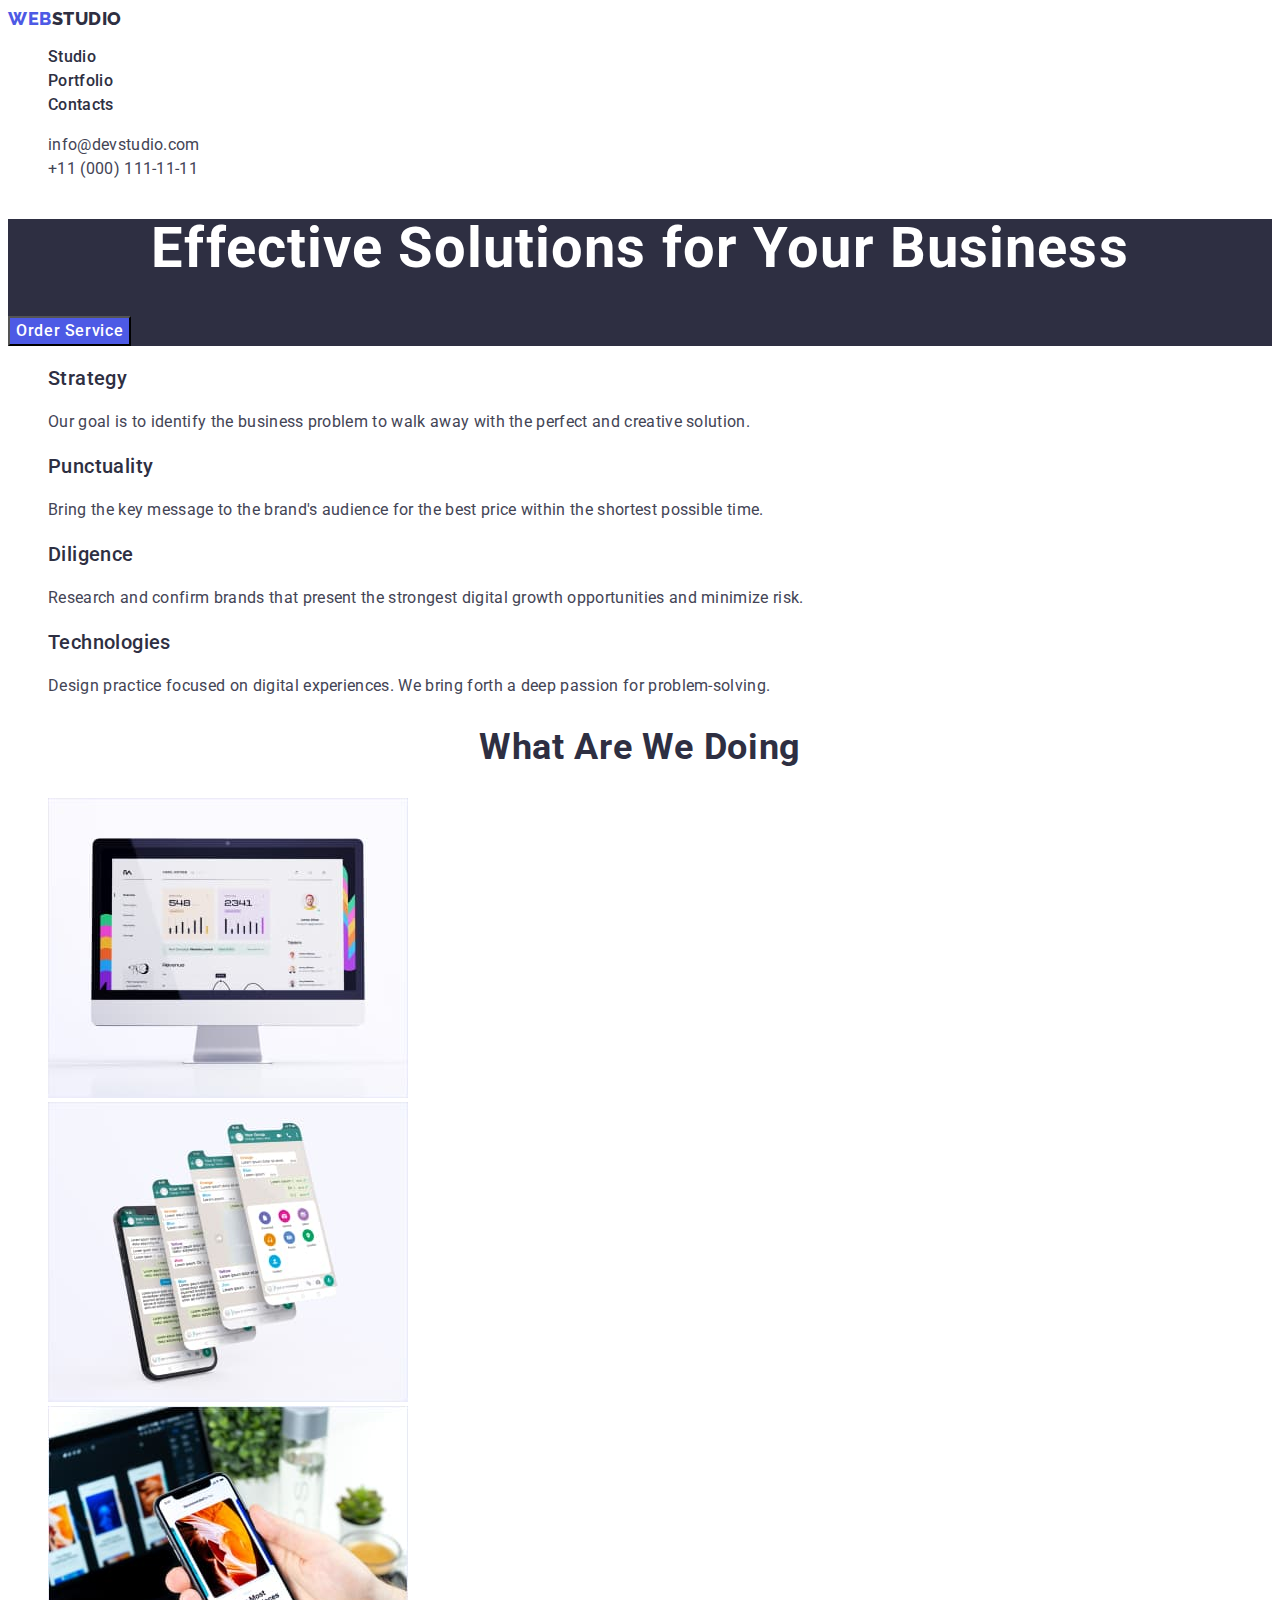
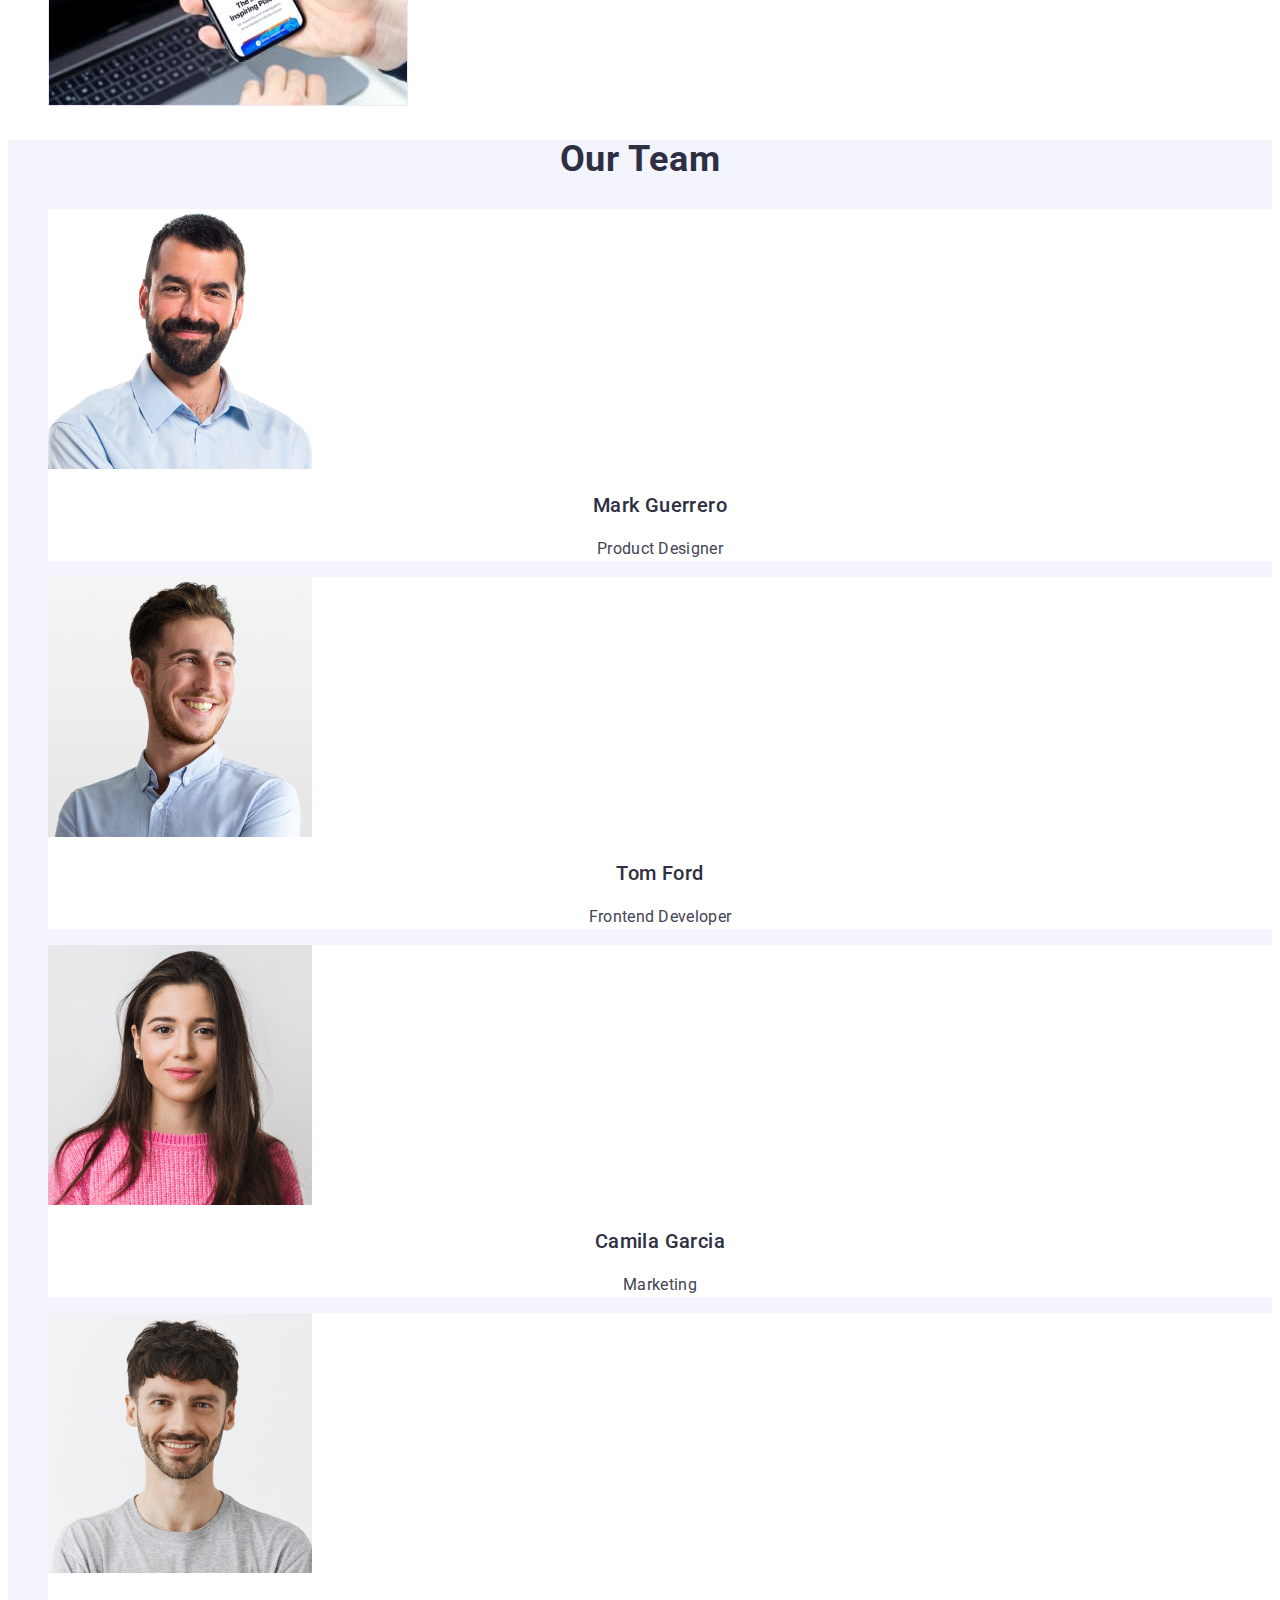
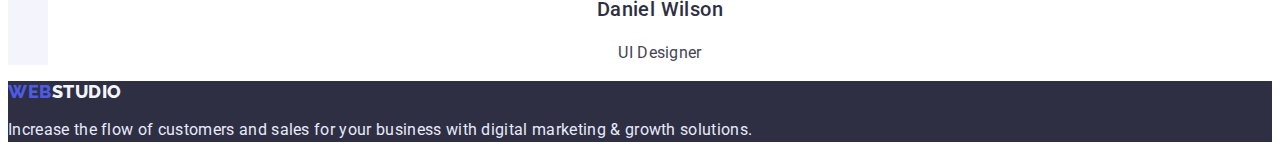
==== index.html @ 7cc0dd87 "Initial commit" ====
<!DOCTYPE html>
<html lang="en">
  <head>
    <meta charset="UTF-8" />
    <meta http-equiv="X-UA-Compatible" content="IE=edge" />
    <meta name="viewport" content="width=device-width, initial-scale=1.0" />
    <title>WebStudio</title>
    <link rel="preconnect" href="https://fonts.googleapis.com" />
    <link rel="preconnect" href="https://fonts.gstatic.com" crossorigin />
    <link
      href="https://fonts.googleapis.com/css2?family=Raleway:wght@800&family=Roboto:wght@400;500;700&display=swap"
      rel="stylesheet"
    />
    <link rel="stylesheet" href="./css/styles.css" />
  </head>
  <body>
    <!--HEADER-->
    <header class="page-header">
      <nav class="navigation">
        <a class="logo link" href="./index.html"
          >WEB<span class="header-part-word">Studio</span>
        </a>
        <ul class="menu list">
          <li class="menu-item">
            <a class="menu-link link" href="./index.html">Studio</a>
          </li>
          <li class="menu-item">
            <a class="menu-link link" href="./portfolio.html">Portfolio</a>
          </li>
          <li class="menu-item">
            <a class="menu-link link" href="">Contacts</a>
          </li>
        </ul>
        <!--Navigation-->
      </nav>
      <address class="communication-methods">
        <ul class="list">
          <li>
            <a class="link contacts" href="mailto:info@devstudio.com"
              >info@devstudio.com</a
            >
          </li>
          <li>
            <a class="link contacts" href="tel:+110001111111"
              >+11 (000) 111-11-11</a
            >
          </li>
        </ul>
      </address>
    </header>
    <main>
      <!--===========HERO============-->
      <section class="hero">
        <h1 class="section-name">Effective Solutions for Your Business</h1>
        <button class="modal-btn" type="button">Order Service</button>
      </section>
      <!--==========SECOND-SECTION======-->
      <section class="section-list">
        <h2 class="h-second-section" hidden>Strategy</h2>
        <ul class="list">
          <li>
            <h3 class="section-subtitle">Strategy</h3>
            <p class="text-section-subtitle">
              Our goal is to identify the business problem to walk away with the
              perfect and creative solution.
            </p>
          </li>
          <li>
            <h3 class="section-subtitle">Punctuality</h3>
            <p class="text-section-subtitle">
              Bring the key message to the brand's audience for the best price
              within the shortest possible time.
            </p>
          </li>
          <li>
            <h3 class="section-subtitle">Diligence</h3>
            <p class="text-section-subtitle">
              Research and confirm brands that present the strongest digital
              growth opportunities and minimize risk.
            </p>
          </li>
          <li>
            <h3 class="section-subtitle">Technologies</h3>
            <p class="text-section-subtitle">
              Design practice focused on digital experiences. We bring forth a
              deep passion for problem-solving.
            </p>
          </li>
        </ul>
      </section>
      <section class="section-list">
        <h2 class="section-title">What are we doing</h2>
        <ul class="list">
          <li>
            <img
              src="./images/sites.jpg"
              alt="website development"
              width="360"
              height="300"
            />
          </li>
          <li>
            <img
              src="./images/applications.jpg"
              alt="application creation"
              width="360"
              height="300"
            />
          </li>
          <li>
            <img
              src="./images/adaptive-layout.jpg"
              alt="adaptive layout"
              width="360"
              height="300"
            />
          </li>
        </ul>
      </section>
      <!--Fourth section-->
      <section class="section-list-team">
        <h2 class="section-title">Our Team</h2>
        <ul class="list">
          <li class="links-fourth-section">
            <img
              src="./images/Mark.jpg"
              alt="Mark Guerrero Product Designer"
              width="264"
              height="260"
            />
            <h3 class="web-studioworker">Mark Guerrero</h3>
            <p class="web-studioworker-speciality">Product Designer</p>
          </li>
          <li class="links-fourth-section">
            <img
              src="./images/Tom.jpg"
              alt="Tom Ford Frontend Developer"
              width="264"
              height="260"
            />
            <h3 class="web-studioworker">Tom Ford</h3>
            <p class="web-studioworker-speciality">Frontend Developer</p>
          </li>
          <li class="links-fourth-section">
            <img
              src="./images/Camila.jpg"
              alt="Camila Garcia Marketing"
              width="264"
              height="260"
            />
            <h3 class="web-studioworker">Camila Garcia</h3>
            <p class="web-studioworker-speciality">Marketing</p>
          </li>
          <li class="links-fourth-section">
            <img
              src="./images/Daniel.jpg"
              alt="Daniel Wilson UI Designer"
              width="264"
              height="260"
            />
            <h3 class="web-studioworker">Daniel Wilson</h3>
            <p class="web-studioworker-speciality">UI Designer</p>
          </li>
        </ul>
      </section>
    </main>
    <footer class="footer">
      <a class="logo link" href="./index.html"
        >WEB<span class="footer-part-word">Studio</span>
      </a>
      <p class="paragraph-footer">
        Increase the flow of customers and sales for your business with digital
        marketing & growth solutions.
      </p>
    </footer>
  </body>
</html>
---- css/styles.css ----
:root {
  --font-color: #4d5ae5;
  --color-menu: #2e2f42;
  --color-nav-links: #434455;
}
.list {
  list-style: none;
}
.link {
  text-decoration: none;
}
body {
  font-family: "Roboto", sans-serif;
  color: var(--color-nav-links);
  background-color: #ffffff;
}
/*=============================HEADER FIRST AND SEKOND PAGE============================*/
.logo {
  font-family: "Raleway", sans-serif;
  font-weight: 800;
  font-size: 18px;
  line-height: 1.17;
  letter-spacing: 0.03em;
  text-transform: uppercase;
  color: var(--font-color);
}
.header-part-word {
  font-family: "Raleway", sans-serif;
  font-weight: 800;
  font-size: 18px;
  line-height: 1.17;
  letter-spacing: 0.03em;
  text-transform: uppercase;

  color: var(--color-menu);
}

.menu-link {
  font-weight: 500;
  font-size: 16px;
  line-height: 1.5;
  letter-spacing: 0.02em;

  color: var(--color-menu);
}
.menu-link:hover,
.menu-link:focus {
  color: #404bbf;
}
.communication-methods {
  font-style: normal;
}
.contacts {
  font-weight: 400;
  font-size: 16px;
  line-height: 1.5;
  letter-spacing: 0.02em;
  color: var(--color-nav-links);
}
.contacts:hover,
.contacts:focus {
  color: #404bbf;
}
.contacts {
  font-weight: 400;
  font-size: 16px;
  line-height: 1.5;
  letter-spacing: 0.02em;
  color: var(--color-nav-links);
}
.contacts:hover,
.contacts:focus {
  color: #404bbf;
}
/*=========================SECTION HERO FIRST PAGE====================== */
.hero {
  background: var(--color-menu);
}
.section-name {
  font-weight: 700;
  font-size: 56px;
  line-height: 1.07;
  text-align: center;
  letter-spacing: 0.02em;

  color: #ffffff;
}
.modal-btn {
  font-family: "Roboto", sans-serif;
  font-weight: 500;
  font-size: 16px;
  line-height: 1.5;
  letter-spacing: 0.04em;
  cursor: pointer;

  color: #ffffff;
  background: var(--font-color);
}
.modal-btn:hover,
.modal-btn:focus {
  background: #404bbf;
}
.section-subtitle {
  font-weight: 500;
  font-size: 20px;
  line-height: 1.2;
  letter-spacing: 0.02em;

  color: var(--color-menu);
}
.text-section-subtitle {
  font-size: 16px;
  line-height: 1.5;
  letter-spacing: 0.02em;
}
/*COMPONENS FOR TWO SECTOIN TITLE: What are we doing and Our team*/
.section-title {
  font-weight: 700;
  font-size: 36px;
  line-height: 1.11;
  text-align: center;
  letter-spacing: 0.02em;
  text-transform: capitalize;

  color: var(--color-menu);
}
/*COMPONENS FIRST SECTION for h for section Our team*/
.web-studioworker {
  font-weight: 500;
  font-size: 20px;
  line-height: 1.2;
  text-align: center;
  letter-spacing: 0.02em;

  color: var(--color-menu);
}
/*COMPONENS FIRST SECTION for p heading */
.web-studioworker-speciality {
  font-weight: 400;
  font-size: 16px;
  line-height: 1.5;
  text-align: center;
  letter-spacing: 0.02em;
}
/*==========================FOURTH SECTION====================== */
.section-list-team {
  background-color: #f4f4fd;
}
.links-fourth-section {
  background-color: #ffffff;
}
/*=====================SECTION HERO SECOND PAGE=========================*/
/*BUTTONS All-WebSite-App-Design-Marketing*/
.filter-btn {
  font-family: Roboto, sans-serif;
  font-weight: 500;
  font-size: 16px;
  line-height: 1.5;
  letter-spacing: 0.04em;

  color: var(--font-color);
  background: #f4f4fd;
  border: 1px solid #e7e9fc;
  border-radius: 4px;
  cursor: pointer;
}
.filter-btn:hover,
.filter-btn:focus {
  color: #ffffff;
  background: #404bbf;
}
/*================Subheadings of the second section====================*/
.nav-types-work {
  font-weight: 500;
  font-size: 20px;
  line-height: 1.2;
  letter-spacing: 0.02em;

  color: var(--color-menu);
}
/*PARAGRAPHS SUPHEADINGS*/
.text-supnav {
  font-size: 16px;
  line-height: 1.5;
  letter-spacing: 0.02em;
  color: var(--color-nav-links);
}
/*FOOTER*/
.footer {
  background-color: var(--color-menu);
}
.footer-part-word {
  font-family: "Raleway", sans-serif;
  font-weight: 800;
  font-size: 18px;
  line-height: 1.17;
  letter-spacing: 0.03em;
  color: #f4f4fd;
}
.paragraph-footer {
  font-weight: 400;
  font-size: 16px;
  line-height: 1.5;
  letter-spacing: 0.02em;
  color: #e7e9fc;
}
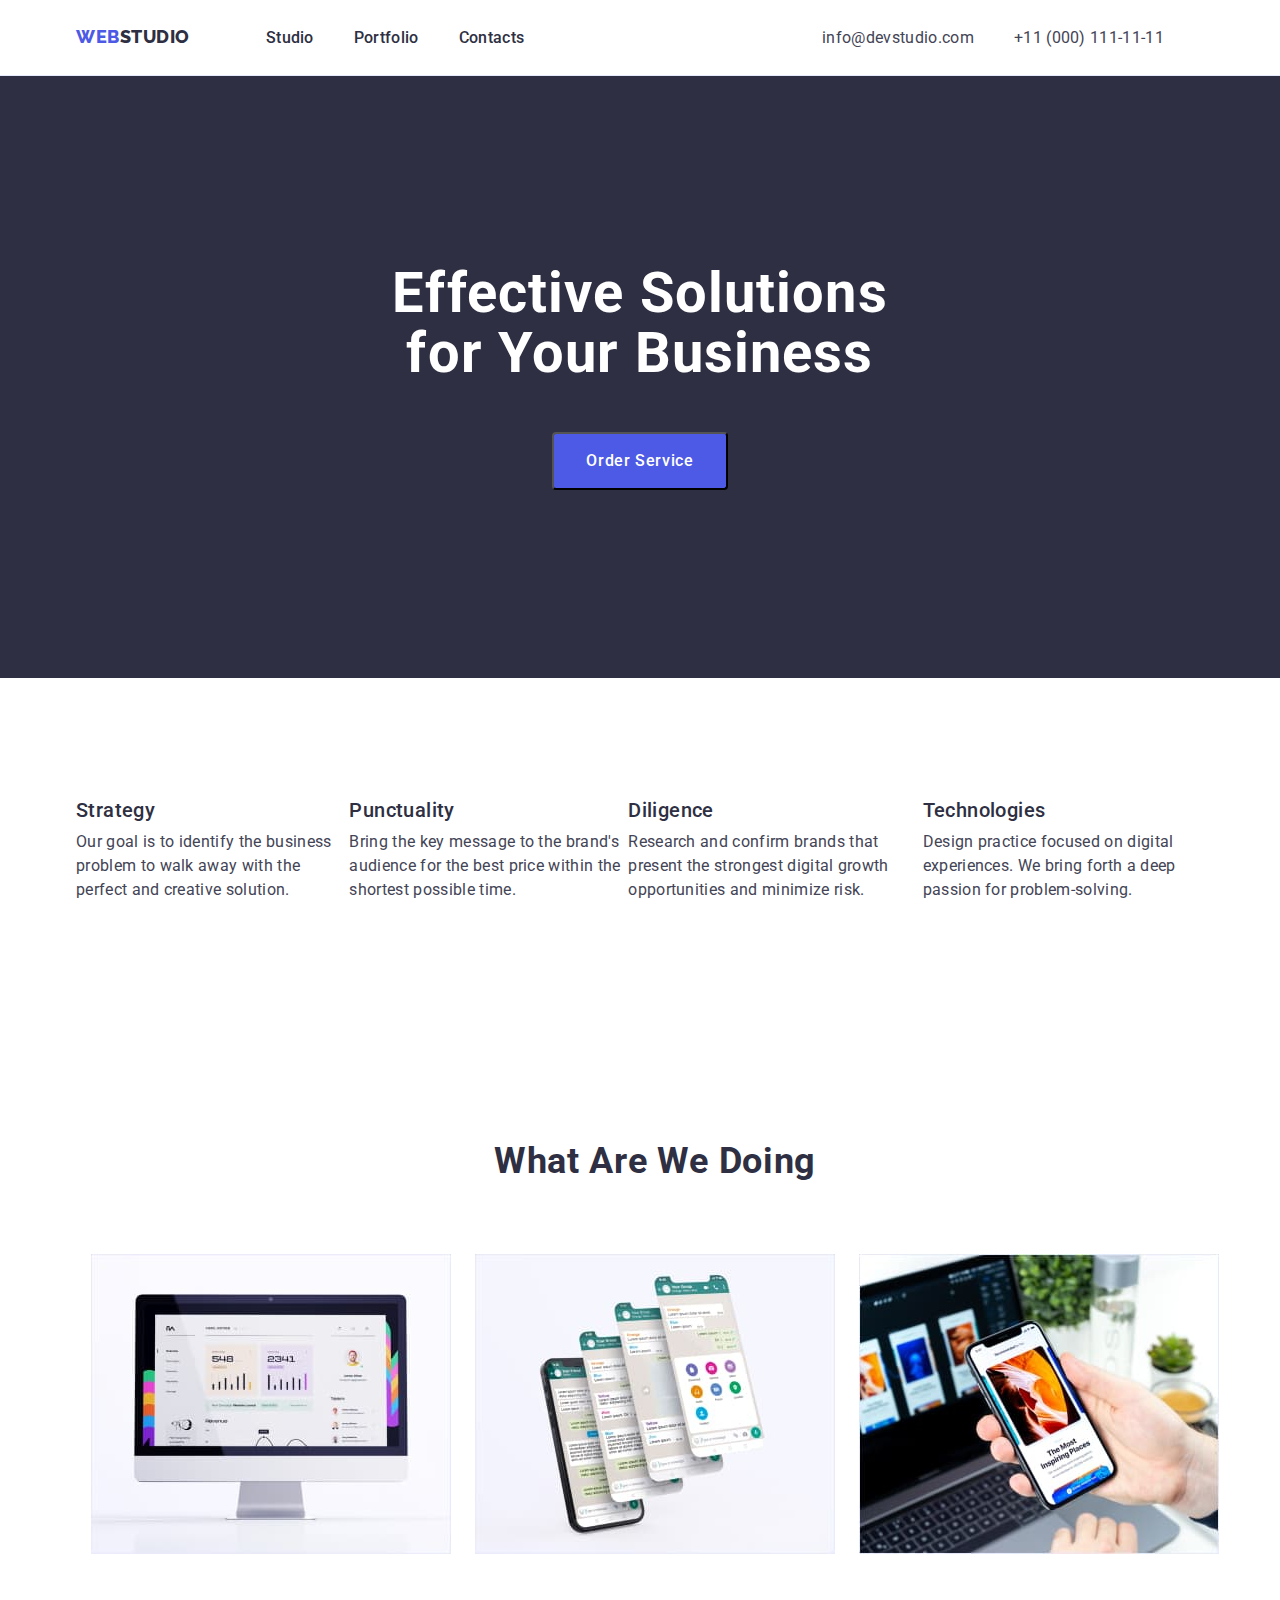
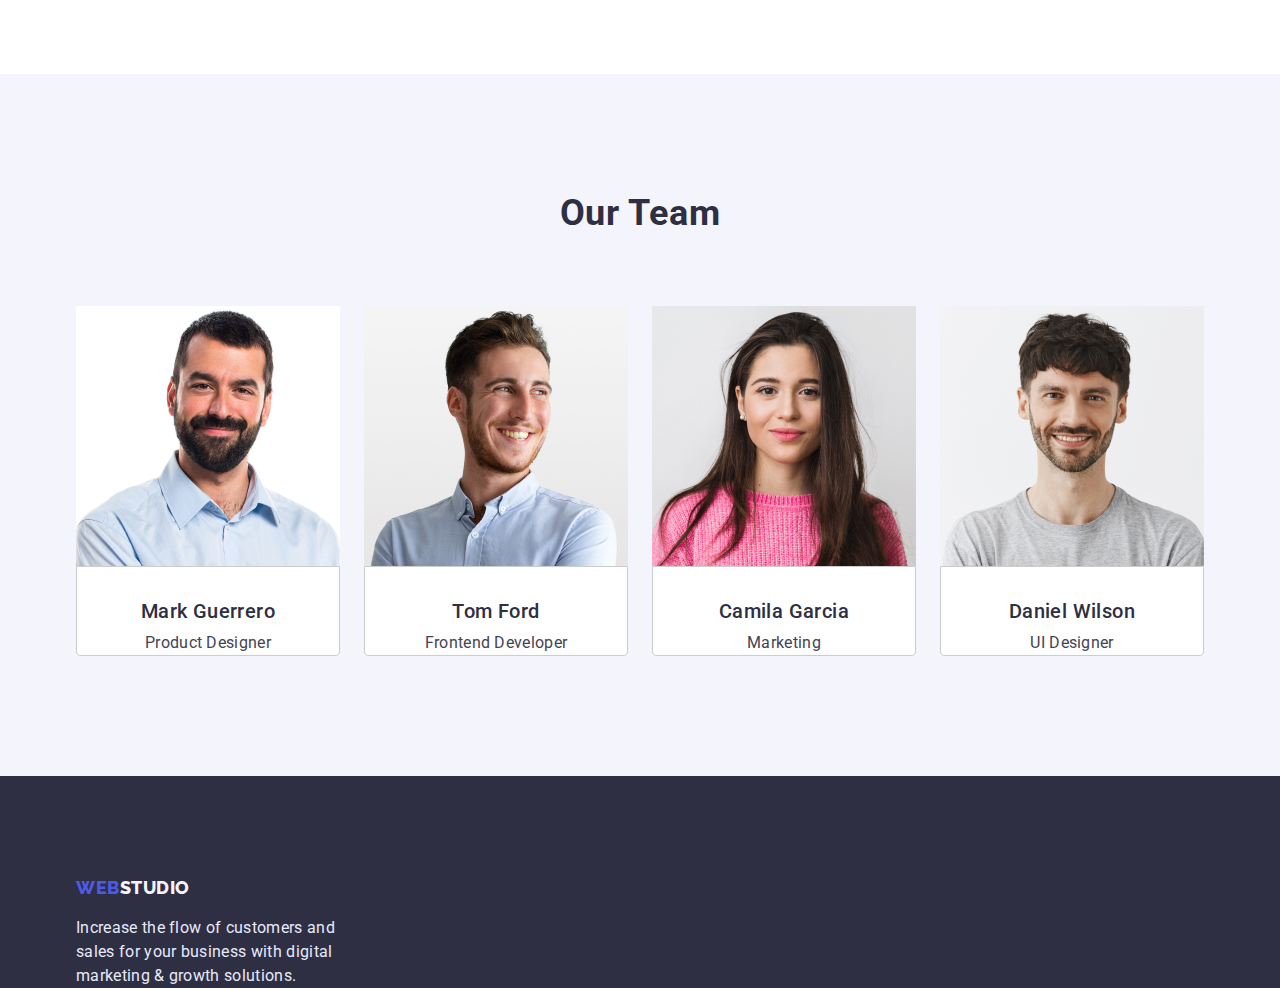
==== commit a490178a: "version-1" ====
--- a/index.html
+++ b/index.html
@@ -11,167 +11,200 @@
       href="https://fonts.googleapis.com/css2?family=Raleway:wght@800&family=Roboto:wght@400;500;700&display=swap"
       rel="stylesheet"
     />
+    <link
+      rel="stylesheet"
+      href="https://cdn.jsdelivr.net/npm/modern-normalize@1.1.0/modern-normalize.css"
+    />
     <link rel="stylesheet" href="./css/styles.css" />
   </head>
   <body>
     <!--HEADER-->
+
     <header class="page-header">
-      <nav class="navigation">
-        <a class="logo link" href="./index.html"
-          >WEB<span class="header-part-word">Studio</span>
-        </a>
-        <ul class="menu list">
-          <li class="menu-item">
-            <a class="menu-link link" href="./index.html">Studio</a>
-          </li>
-          <li class="menu-item">
-            <a class="menu-link link" href="./portfolio.html">Portfolio</a>
-          </li>
-          <li class="menu-item">
-            <a class="menu-link link" href="">Contacts</a>
-          </li>
-        </ul>
-        <!--Navigation-->
-      </nav>
-      <address class="communication-methods">
-        <ul class="list">
-          <li>
-            <a class="link contacts" href="mailto:info@devstudio.com"
-              >info@devstudio.com</a
-            >
-          </li>
-          <li>
-            <a class="link contacts" href="tel:+110001111111"
-              >+11 (000) 111-11-11</a
-            >
-          </li>
-        </ul>
-      </address>
+      <div class="container page-header-container">
+        <nav class="navigation">
+          <a class="logo link" href="./index.html"
+            >WEB<span class="header-part-word">Studio</span>
+          </a>
+          <ul class="menu list">
+            <li class="menu-item">
+              <a class="menu-link link" href="./index.html">Studio</a>
+            </li>
+            <li class="menu-item">
+              <a class="menu-link link" href="./portfolio.html">Portfolio</a>
+            </li>
+            <li class="menu-item">
+              <a class="menu-link link" href="">Contacts</a>
+            </li>
+          </ul>
+          <!--Navigation-->
+        </nav>
+        <address class="communication-methods">
+          <ul class="menu list">
+            <li>
+              <a class="link contacts" href="mailto:info@devstudio.com"
+                >info@devstudio.com</a
+              >
+            </li>
+            <li>
+              <a class="link contacts" href="tel:+110001111111"
+                >+11 (000) 111-11-11</a
+              >
+            </li>
+          </ul>
+        </address>
+      </div>
     </header>
+
     <main>
       <!--===========HERO============-->
       <section class="hero">
-        <h1 class="section-name">Effective Solutions for Your Business</h1>
-        <button class="modal-btn" type="button">Order Service</button>
+        <div class="container">
+          <h1 class="section-name">
+            Effective Solutions <br />
+            for Your Business
+          </h1>
+          <div class="btn-hero">
+            <button class="modal-btn" type="button">Order Service</button>
+          </div>
+        </div>
       </section>
       <!--==========SECOND-SECTION======-->
-      <section class="section-list">
-        <h2 class="h-second-section" hidden>Strategy</h2>
-        <ul class="list">
-          <li>
-            <h3 class="section-subtitle">Strategy</h3>
-            <p class="text-section-subtitle">
-              Our goal is to identify the business problem to walk away with the
-              perfect and creative solution.
-            </p>
-          </li>
-          <li>
-            <h3 class="section-subtitle">Punctuality</h3>
-            <p class="text-section-subtitle">
-              Bring the key message to the brand's audience for the best price
-              within the shortest possible time.
-            </p>
-          </li>
-          <li>
-            <h3 class="section-subtitle">Diligence</h3>
-            <p class="text-section-subtitle">
-              Research and confirm brands that present the strongest digital
-              growth opportunities and minimize risk.
-            </p>
-          </li>
-          <li>
-            <h3 class="section-subtitle">Technologies</h3>
-            <p class="text-section-subtitle">
-              Design practice focused on digital experiences. We bring forth a
-              deep passion for problem-solving.
-            </p>
-          </li>
-        </ul>
-      </section>
-      <section class="section-list">
-        <h2 class="section-title">What are we doing</h2>
-        <ul class="list">
-          <li>
-            <img
-              src="./images/sites.jpg"
-              alt="website development"
-              width="360"
-              height="300"
-            />
-          </li>
-          <li>
-            <img
-              src="./images/applications.jpg"
-              alt="application creation"
-              width="360"
-              height="300"
-            />
-          </li>
-          <li>
-            <img
-              src="./images/adaptive-layout.jpg"
-              alt="adaptive layout"
-              width="360"
-              height="300"
-            />
-          </li>
-        </ul>
+      <section class="section-list-best container section">
+        <div class="section-the-best">
+          <h2 class="h-second-section" hidden>Strategy</h2>
+          <ul class="list list-of-benefits">
+            <li сlass="text-benefit">
+              <h3 class="section-subtitle">Strategy</h3>
+              <p class="text-section-subtitle">
+                Our goal is to identify the business problem to walk away with
+                the perfect and creative solution.
+              </p>
+            </li>
+            <li сlass="text-benefit">
+              <h3 class="section-subtitle">Punctuality</h3>
+              <p class="text-section-subtitle">
+                Bring the key message to the brand's audience for the best price
+                within the shortest possible time.
+              </p>
+            </li>
+            <li сlass="text-benefit">
+              <h3 class="section-subtitle">Diligence</h3>
+              <p class="text-section-subtitle">
+                Research and confirm brands that present the strongest digital
+                growth opportunities and minimize risk.
+              </p>
+            </li>
+            <li сlass="text-benefit">
+              <h3 class="section-subtitle">Technologies</h3>
+              <p class="text-section-subtitle">
+                Design practice focused on digital experiences. We bring forth a
+                deep passion for problem-solving.
+              </p>
+            </li>
+          </ul>
+        </div>
+      </section>
+      <!--========Third section What are we doing=============-->
+      <section class="section-list-gobs container section">
+        <div class="container">
+          <h2 class="section-title">What are we doing</h2>
+          <ul class="list work-examples">
+            <li class="exmpl-work-picture">
+              <img
+                src="./images/sites.jpg"
+                alt="website development"
+                width="360"
+                height="300"
+              />
+            </li>
+            <li class="exmpl-work-picture">
+              <img
+                src="./images/applications.jpg"
+                alt="application creation"
+                width="360"
+                height="300"
+              />
+            </li>
+            <li class="exmpl-work-picture">
+              <img
+                src="./images/adaptive-layout.jpg"
+                alt="adaptive layout"
+                width="360"
+                height="300"
+              />
+            </li>
+          </ul>
+        </div>
       </section>
       <!--Fourth section-->
-      <section class="section-list-team">
-        <h2 class="section-title">Our Team</h2>
-        <ul class="list">
-          <li class="links-fourth-section">
-            <img
-              src="./images/Mark.jpg"
-              alt="Mark Guerrero Product Designer"
-              width="264"
-              height="260"
-            />
-            <h3 class="web-studioworker">Mark Guerrero</h3>
-            <p class="web-studioworker-speciality">Product Designer</p>
-          </li>
-          <li class="links-fourth-section">
-            <img
-              src="./images/Tom.jpg"
-              alt="Tom Ford Frontend Developer"
-              width="264"
-              height="260"
-            />
-            <h3 class="web-studioworker">Tom Ford</h3>
-            <p class="web-studioworker-speciality">Frontend Developer</p>
-          </li>
-          <li class="links-fourth-section">
-            <img
-              src="./images/Camila.jpg"
-              alt="Camila Garcia Marketing"
-              width="264"
-              height="260"
-            />
-            <h3 class="web-studioworker">Camila Garcia</h3>
-            <p class="web-studioworker-speciality">Marketing</p>
-          </li>
-          <li class="links-fourth-section">
-            <img
-              src="./images/Daniel.jpg"
-              alt="Daniel Wilson UI Designer"
-              width="264"
-              height="260"
-            />
-            <h3 class="web-studioworker">Daniel Wilson</h3>
-            <p class="web-studioworker-speciality">UI Designer</p>
-          </li>
-        </ul>
+      <section class="section-list-team section">
+        <div class="container">
+          <h2 class="section-title">Our Team</h2>
+          <ul class="list employees-cards">
+            <li class="links-fourth-section employee-card">
+              <img
+                src="./images/Mark.jpg"
+                alt="Mark Guerrero Product Designer"
+                width="264"
+                height="260"
+              />
+              <div class="name-vacancy-employee">
+                <h3 class="web-studioworker">Mark Guerrero</h3>
+                <p class="web-studioworker-speciality">Product Designer</p>
+              </div>
+            </li>
+            <li class="links-fourth-section employee-card">
+              <img
+                src="./images/Tom.jpg"
+                alt="Tom Ford Frontend Developer"
+                width="264"
+                height="260"
+              />
+              <div class="name-vacancy-employee">
+                <h3 class="web-studioworker">Tom Ford</h3>
+                <p class="web-studioworker-speciality">Frontend Developer</p>
+              </div>
+            </li>
+            <li class="links-fourth-section employee-card">
+              <img
+                src="./images/Camila.jpg"
+                alt="Camila Garcia Marketing"
+                width="264"
+                height="260"
+              />
+              <div class="name-vacancy-employee">
+                <h3 class="web-studioworker">Camila Garcia</h3>
+                <p class="web-studioworker-speciality">Marketing</p>
+              </div>
+            </li>
+            <li class="links-fourth-section employee-card">
+              <img
+                src="./images/Daniel.jpg"
+                alt="Daniel Wilson UI Designer"
+                width="264"
+                height="260"
+              />
+              <div class="name-vacancy-employee">
+                <h3 class="web-studioworker">Daniel Wilson</h3>
+                <p class="web-studioworker-speciality">UI Designer</p>
+              </div>
+            </li>
+          </ul>
+        </div>
       </section>
     </main>
     <footer class="footer">
-      <a class="logo link" href="./index.html"
-        >WEB<span class="footer-part-word">Studio</span>
-      </a>
-      <p class="paragraph-footer">
-        Increase the flow of customers and sales for your business with digital
-        marketing & growth solutions.
-      </p>
+      <div class="container">
+        <a class="logo link logo-footer" href="./index.html"
+          >WEB<span class="footer-part-word">Studio</span>
+        </a>
+        <p class="paragraph-footer">
+          Increase the flow of customers and <br />
+          sales for your business with digital <br />
+          marketing & growth solutions.
+        </p>
+      </div>
     </footer>
   </body>
 </html>
--- a/css/styles.css
+++ b/css/styles.css
@@ -14,7 +14,58 @@
   color: var(--color-nav-links);
   background-color: #ffffff;
 }
-/*=============================HEADER FIRST AND SEKOND PAGE============================*/
+.section {
+  padding-top: 120px;
+  padding-bottom: 120px;
+}
+/*===================Reset styles HM3================== */
+h1,
+h2,
+h3,
+h4,
+h5,
+h6,
+p {
+  margin-top: 0;
+  margin-bottom: 0;
+}
+ul,
+ol {
+  margin-top: 0;
+  margin-bottom: 0;
+  padding-left: 0;
+}
+img {
+  display: block;
+}
+.container {
+  width: 1158px;
+  margin-left: auto;
+  margin-right: auto;
+  padding-left: 15px;
+  padding-right: 15px;
+}
+/*===========================HEADER FIRST AND SEKOND PAGE============================*/
+.page-header {
+  padding-top: 25.5px;
+  padding-bottom: 25.5px;
+  border-bottom: 1px solid #e7e9fc;
+}
+.page-header-container {
+  display: flex;
+}
+
+.navigation {
+  display: flex;
+}
+.menu {
+  display: flex;
+  align-items: center;
+}
+.menu-item:not(:last-child) {
+  margin-right: 40px;
+}
+
 .logo {
   font-family: "Raleway", sans-serif;
   font-weight: 800;
@@ -23,6 +74,7 @@
   letter-spacing: 0.03em;
   text-transform: uppercase;
   color: var(--font-color);
+  margin-right: 76px;
 }
 .header-part-word {
   font-family: "Raleway", sans-serif;
@@ -49,6 +101,7 @@
 }
 .communication-methods {
   font-style: normal;
+  margin-left: auto;
 }
 .contacts {
   font-weight: 400;
@@ -56,25 +109,18 @@
   line-height: 1.5;
   letter-spacing: 0.02em;
   color: var(--color-nav-links);
+  margin-right: 40px;
 }
 .contacts:hover,
 .contacts:focus {
   color: #404bbf;
 }
-.contacts {
-  font-weight: 400;
-  font-size: 16px;
-  line-height: 1.5;
-  letter-spacing: 0.02em;
-  color: var(--color-nav-links);
-}
-.contacts:hover,
-.contacts:focus {
-  color: #404bbf;
-}
+
 /*=========================SECTION HERO FIRST PAGE====================== */
 .hero {
   background: var(--color-menu);
+  padding-top: 188px;
+  padding-bottom: 188px;
 }
 .section-name {
   font-weight: 700;
@@ -84,6 +130,7 @@
   letter-spacing: 0.02em;
 
   color: #ffffff;
+  margin-bottom: 48px;
 }
 .modal-btn {
   font-family: "Roboto", sans-serif;
@@ -92,14 +139,26 @@
   line-height: 1.5;
   letter-spacing: 0.04em;
   cursor: pointer;
+  margin-left: auto;
+  margin-right: auto;
 
   color: #ffffff;
   background: var(--font-color);
+
+  border-radius: 4px;
+  padding-top: 15px;
+  padding-bottom: 15px;
+  padding-left: 32px;
+  padding-right: 32px;
 }
 .modal-btn:hover,
 .modal-btn:focus {
   background: #404bbf;
 }
+.btn-hero {
+  display: flex;
+  justify-content: center;
+}
 .section-subtitle {
   font-weight: 500;
   font-size: 20px;
@@ -107,13 +166,33 @@
   letter-spacing: 0.02em;
 
   color: var(--color-menu);
+
+  padding-bottom: 8px;
 }
 .text-section-subtitle {
   font-size: 16px;
   line-height: 1.5;
   letter-spacing: 0.02em;
 }
+/*=================================Second section STRATEGY PUNCTUALITY==========================*/
+.list-of-benefits {
+  display: flex;
+}
+.text-benefit:not(:nth-child(4n)) {
+  margin-right: 24px;
+}
+
+/*Third section What are we doing*/
+.work-examples {
+  display: flex;
+  flex-wrap: wrap;
+}
+.exmpl-work-picture:not(:nth-child(3n)) {
+  margin-right: 24px;
+}
+
 /*COMPONENS FOR TWO SECTOIN TITLE: What are we doing and Our team*/
+
 .section-title {
   font-weight: 700;
   font-size: 36px;
@@ -121,6 +200,7 @@
   text-align: center;
   letter-spacing: 0.02em;
   text-transform: capitalize;
+  margin-bottom: 72px;
 
   color: var(--color-menu);
 }
@@ -133,6 +213,7 @@
   letter-spacing: 0.02em;
 
   color: var(--color-menu);
+  margin-bottom: 8px;
 }
 /*COMPONENS FIRST SECTION for p heading */
 .web-studioworker-speciality {
@@ -142,13 +223,26 @@
   text-align: center;
   letter-spacing: 0.02em;
 }
-/*==========================FOURTH SECTION====================== */
+/*==========================FOURTH SECTION OUR TEAM====================== */
 .section-list-team {
   background-color: #f4f4fd;
 }
+.employees-cards {
+  display: flex;
+  flex-wrap: wrap;
+}
+.employee-card:not(:nth-child(4n)) {
+  margin-right: 24px;
+}
 .links-fourth-section {
   background-color: #ffffff;
 }
+.name-vacancy-employee {
+  padding-top: 32px;
+  border-radius: 0px 0px 4px 4px;
+  border: solid 0.5px #ccc;
+}
+
 /*=====================SECTION HERO SECOND PAGE=========================*/
 /*BUTTONS All-WebSite-App-Design-Marketing*/
 .filter-btn {
@@ -169,6 +263,18 @@
   color: #ffffff;
   background: #404bbf;
 }
+.menu-sections {
+  display: flex;
+  margin-top: 96px;
+  margin-bottom: 72px;
+  justify-content: center;
+}
+.btn-portfolio:not(:last-child) {
+  margin-right: 24px;
+}
+.btn-portfolio {
+  padding: 12px, 24px, 12px, 24px;
+}
 /*================Subheadings of the second section====================*/
 .nav-types-work {
   font-weight: 500;
@@ -184,6 +290,29 @@
   line-height: 1.5;
   letter-spacing: 0.02em;
   color: var(--color-nav-links);
+}
+.portfolio-img {
+  display: flex;
+  flex-wrap: wrap;
+}
+
+.pictures-of-works:not(:nth-last-child(-n + 3)) {
+  margin-bottom: 48px;
+}
+.pictures-of-works:not(:nth-child(3n)) {
+  margin-right: 24px;
+}
+/*.pictures-of-works {
+  flex-basis: calc((100%-48px) / 3);
+}*/
+.bottom-pictures {
+  margin-bottom: 120px;
+}
+.typical-examples-work {
+  border: 1px solid #e7e9fc;
+  padding-top: 32px;
+}
+.nav-types-work {
 }
 /*FOOTER*/
 .footer {
@@ -197,10 +326,14 @@
   letter-spacing: 0.03em;
   color: #f4f4fd;
 }
+.footer {
+  padding-top: 101.5px;
+}
 .paragraph-footer {
   font-weight: 400;
   font-size: 16px;
   line-height: 1.5;
   letter-spacing: 0.02em;
   color: #e7e9fc;
-}
+  margin-top: 17.5px;
+}
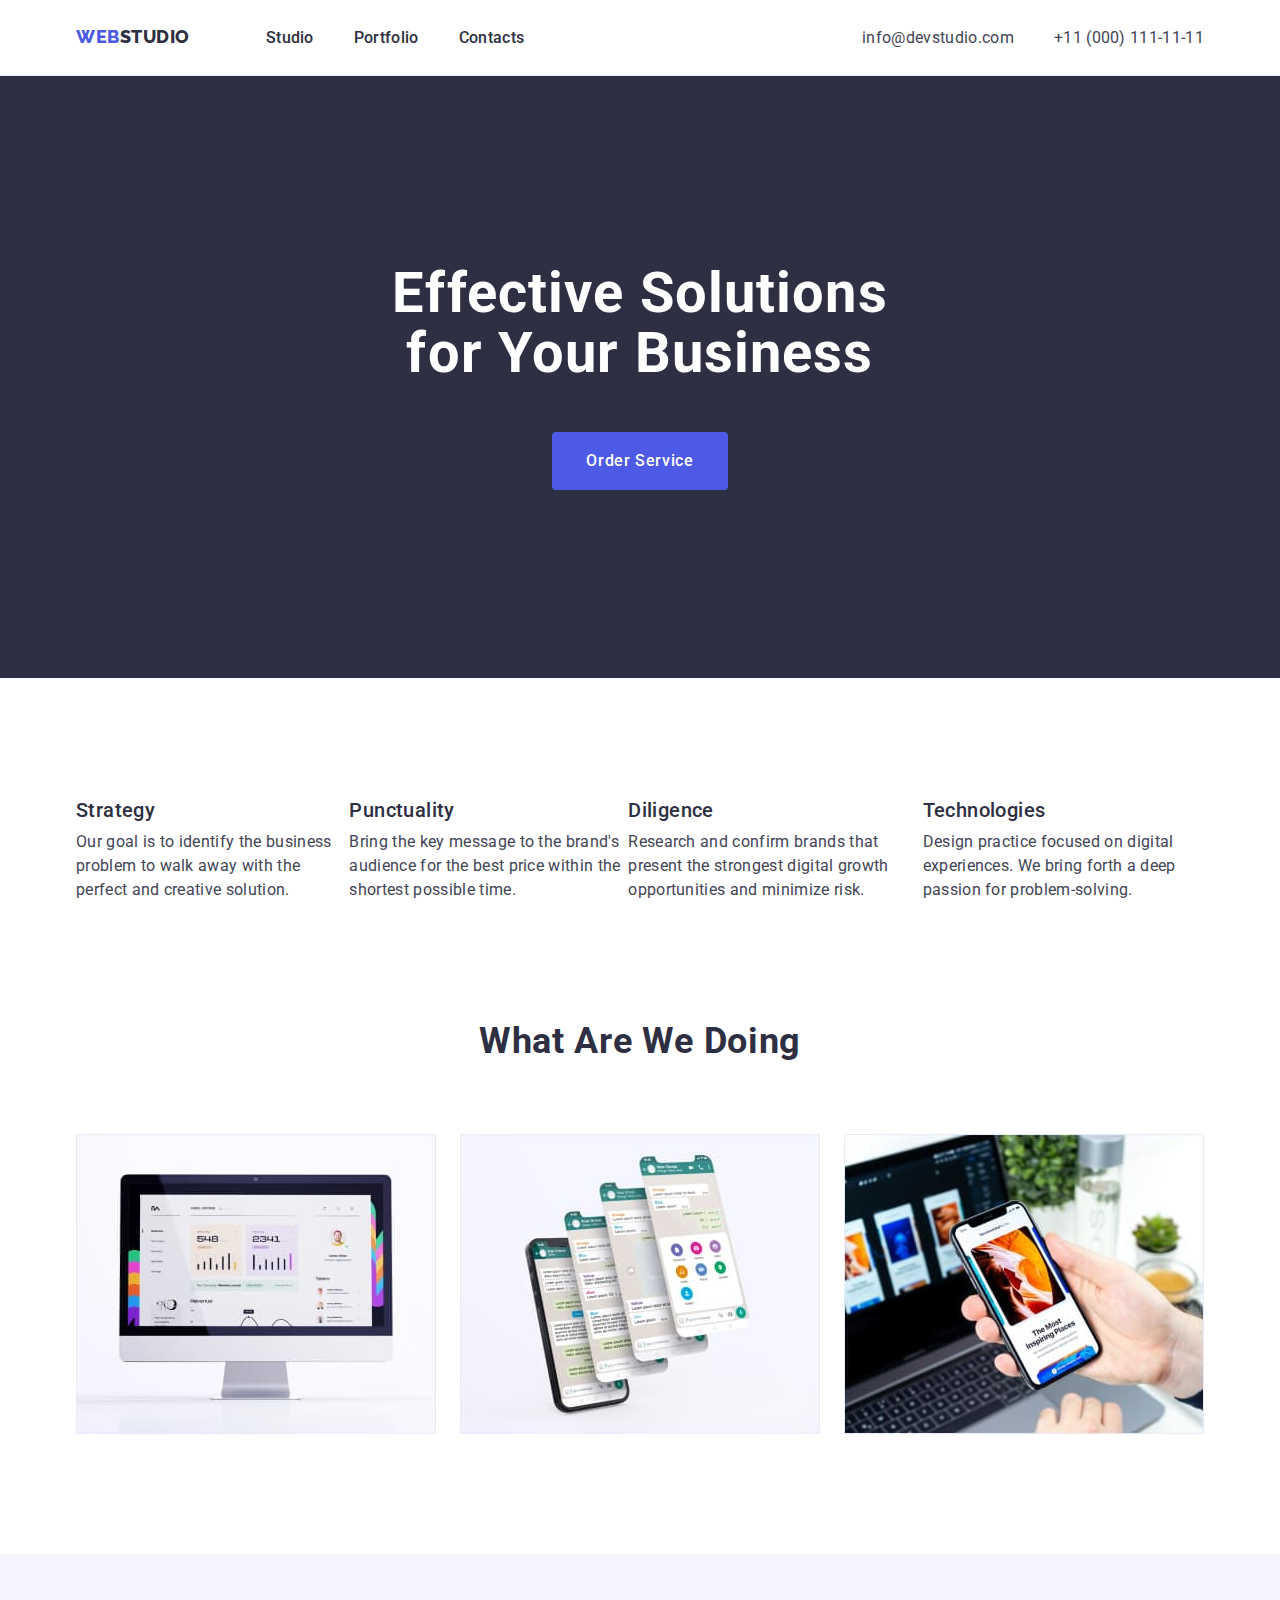
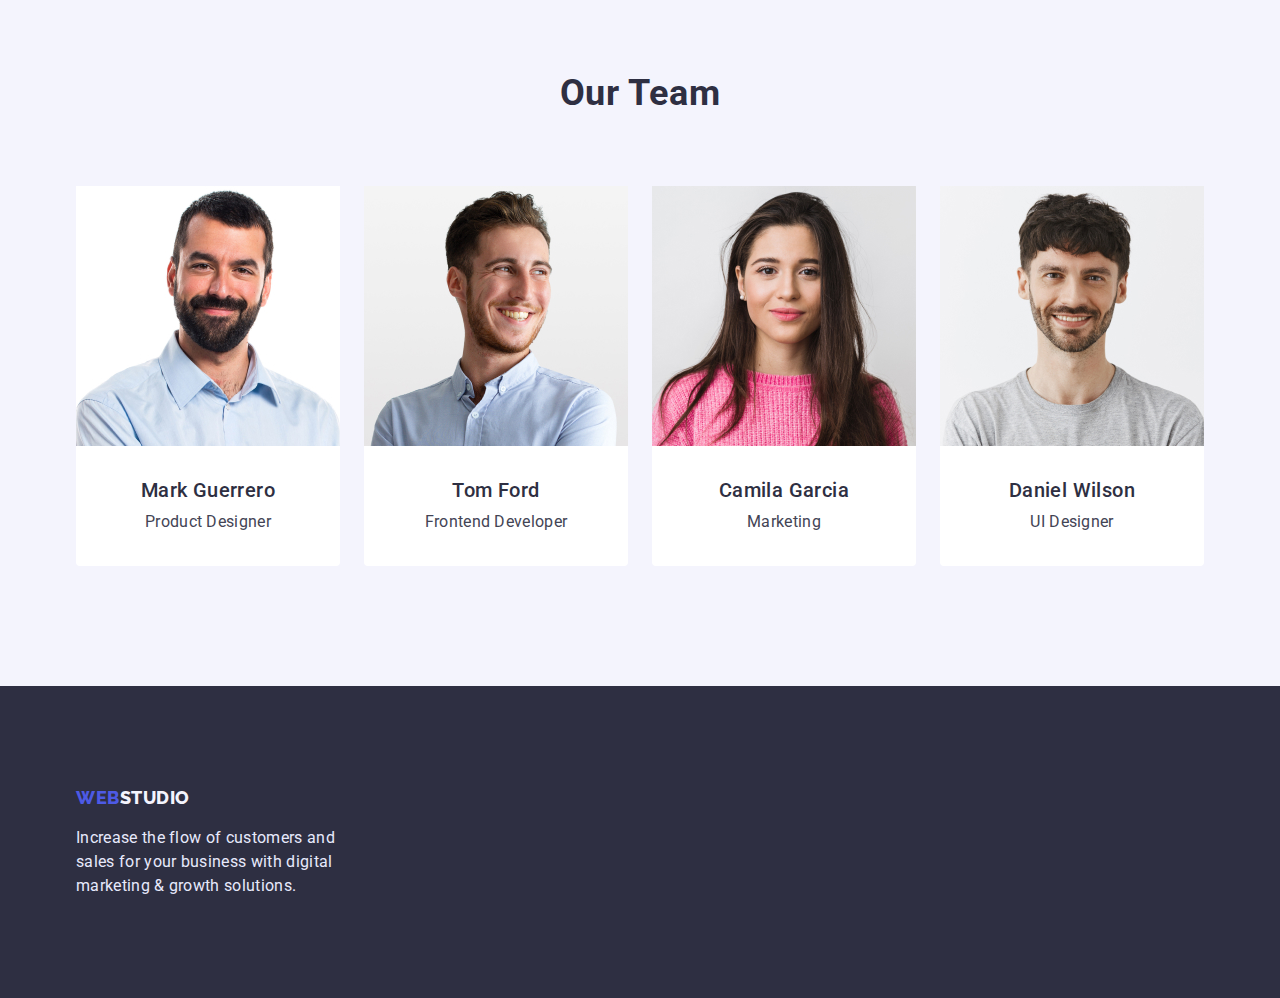
==== commit 24158442: "version-2" ====
--- a/index.html
+++ b/index.html
@@ -23,7 +23,7 @@
     <header class="page-header">
       <div class="container page-header-container">
         <nav class="navigation">
-          <a class="logo link" href="./index.html"
+          <a class="logo logo-header link" href="./index.html"
             >WEB<span class="header-part-word">Studio</span>
           </a>
           <ul class="menu list">
@@ -41,12 +41,12 @@
         </nav>
         <address class="communication-methods">
           <ul class="menu list">
-            <li>
+            <li class="mail-number">
               <a class="link contacts" href="mailto:info@devstudio.com"
                 >info@devstudio.com</a
               >
             </li>
-            <li>
+            <li class="mail-number">
               <a class="link contacts" href="tel:+110001111111"
                 >+11 (000) 111-11-11</a
               >
@@ -64,14 +64,12 @@
             Effective Solutions <br />
             for Your Business
           </h1>
-          <div class="btn-hero">
-            <button class="modal-btn" type="button">Order Service</button>
-          </div>
+          <button class="modal-btn" type="button">Order Service</button>
         </div>
       </section>
       <!--==========SECOND-SECTION======-->
-      <section class="section-list-best container section">
-        <div class="section-the-best">
+      <section class="section-list-best section-second">
+        <div class="container">
           <h2 class="h-second-section" hidden>Strategy</h2>
           <ul class="list list-of-benefits">
             <li сlass="text-benefit">
@@ -106,7 +104,7 @@
         </div>
       </section>
       <!--========Third section What are we doing=============-->
-      <section class="section-list-gobs container section">
+      <section class="section-list-gobs section">
         <div class="container">
           <h2 class="section-title">What are we doing</h2>
           <ul class="list work-examples">
--- a/css/styles.css
+++ b/css/styles.css
@@ -2,7 +2,10 @@
   --font-color: #4d5ae5;
   --color-menu: #2e2f42;
   --color-nav-links: #434455;
-}
+  --color-white: #ffffff;
+  --color-blue: #404bbf;
+}
+
 .list {
   list-style: none;
 }
@@ -12,11 +15,14 @@
 body {
   font-family: "Roboto", sans-serif;
   color: var(--color-nav-links);
-  background-color: #ffffff;
+  background-color: var(--color-white);
 }
 .section {
   padding-top: 120px;
   padding-bottom: 120px;
+}
+.section-second {
+  padding-top: 120px;
 }
 /*===================Reset styles HM3================== */
 h1,
@@ -74,6 +80,8 @@
   letter-spacing: 0.03em;
   text-transform: uppercase;
   color: var(--font-color);
+}
+.logo-header {
   margin-right: 76px;
 }
 .header-part-word {
@@ -97,7 +105,10 @@
 }
 .menu-link:hover,
 .menu-link:focus {
-  color: #404bbf;
+  color: var(--color-blue);
+}
+.mail-number:not(:last-child) {
+  margin-right: 40px;
 }
 .communication-methods {
   font-style: normal;
@@ -109,16 +120,15 @@
   line-height: 1.5;
   letter-spacing: 0.02em;
   color: var(--color-nav-links);
-  margin-right: 40px;
 }
 .contacts:hover,
 .contacts:focus {
-  color: #404bbf;
+  color: var(--color-blue);
 }
 
 /*=========================SECTION HERO FIRST PAGE====================== */
 .hero {
-  background: var(--color-menu);
+  background-color: var(--color-menu);
   padding-top: 188px;
   padding-bottom: 188px;
 }
@@ -129,7 +139,7 @@
   text-align: center;
   letter-spacing: 0.02em;
 
-  color: #ffffff;
+  color: var(--color-white);
   margin-bottom: 48px;
 }
 .modal-btn {
@@ -141,9 +151,11 @@
   cursor: pointer;
   margin-left: auto;
   margin-right: auto;
-
-  color: #ffffff;
-  background: var(--font-color);
+  display: flex;
+
+  color: var(--color-white);
+  background-color: var(--font-color);
+  border-color: transparent;
 
   border-radius: 4px;
   padding-top: 15px;
@@ -153,12 +165,9 @@
 }
 .modal-btn:hover,
 .modal-btn:focus {
-  background: #404bbf;
-}
-.btn-hero {
-  display: flex;
-  justify-content: center;
-}
+  background-color: var(--color-blue);
+}
+
 .section-subtitle {
   font-weight: 500;
   font-size: 20px;
@@ -166,8 +175,6 @@
   letter-spacing: 0.02em;
 
   color: var(--color-menu);
-
-  padding-bottom: 8px;
 }
 .text-section-subtitle {
   font-size: 16px;
@@ -178,8 +185,24 @@
 .list-of-benefits {
   display: flex;
 }
-.text-benefit:not(:nth-child(4n)) {
-  margin-right: 24px;
+.visually-hidden {
+  position: absolute;
+  width: 1px;
+  height: 1px;
+  margin: -1px;
+  border: 0;
+  padding: 0;
+  white-space: nowrap;
+  clip-path: inset(100%);
+  clip: rect(0 0 0 0);
+  overflow: hidden;
+}
+
+.text-benefit:not(:last-child) {
+  margin-right: 24px;
+}
+.section-subtitle {
+  margin-bottom: 8px;
 }
 
 /*Third section What are we doing*/
@@ -235,12 +258,13 @@
   margin-right: 24px;
 }
 .links-fourth-section {
-  background-color: #ffffff;
-}
+  background-color: var(--color-white);
+  border-radius: 0px 0px 4px 4px;
+}
+
 .name-vacancy-employee {
   padding-top: 32px;
-  border-radius: 0px 0px 4px 4px;
-  border: solid 0.5px #ccc;
+  padding-bottom: 32px;
 }
 
 /*=====================SECTION HERO SECOND PAGE=========================*/
@@ -253,19 +277,19 @@
   letter-spacing: 0.04em;
 
   color: var(--font-color);
-  background: #f4f4fd;
+  background-color: #f4f4fd;
   border: 1px solid #e7e9fc;
   border-radius: 4px;
   cursor: pointer;
 }
 .filter-btn:hover,
 .filter-btn:focus {
-  color: #ffffff;
-  background: #404bbf;
+  color: var(--color-white);
+  background-color: var(--color-blue);
+  border-color: transparent;
 }
 .menu-sections {
   display: flex;
-  margin-top: 96px;
   margin-bottom: 72px;
   justify-content: center;
 }
@@ -273,7 +297,10 @@
   margin-right: 24px;
 }
 .btn-portfolio {
-  padding: 12px, 24px, 12px, 24px;
+  padding-left: 24px;
+  padding-right: 24px;
+  padding-top: 12px;
+  padding-bottom: 12px;
 }
 /*================Subheadings of the second section====================*/
 .nav-types-work {
@@ -284,6 +311,10 @@
 
   color: var(--color-menu);
 }
+.section-subtitle {
+  margin-bottom: 8px;
+}
+
 /*PARAGRAPHS SUPHEADINGS*/
 .text-supnav {
   font-size: 16px;
@@ -305,15 +336,14 @@
 /*.pictures-of-works {
   flex-basis: calc((100%-48px) / 3);
 }*/
-.bottom-pictures {
-  margin-bottom: 120px;
-}
+
 .typical-examples-work {
-  border: 1px solid #e7e9fc;
+  border-left: 1px solid #e7e9fc;
+  border-right: 1px solid #e7e9fc;
+  border-bottom: 1px solid #e7e9fc;
   padding-top: 32px;
 }
-.nav-types-work {
-}
+
 /*FOOTER*/
 .footer {
   background-color: var(--color-menu);
@@ -328,6 +358,7 @@
 }
 .footer {
   padding-top: 101.5px;
+  padding-bottom: 100px;
 }
 .paragraph-footer {
   font-weight: 400;
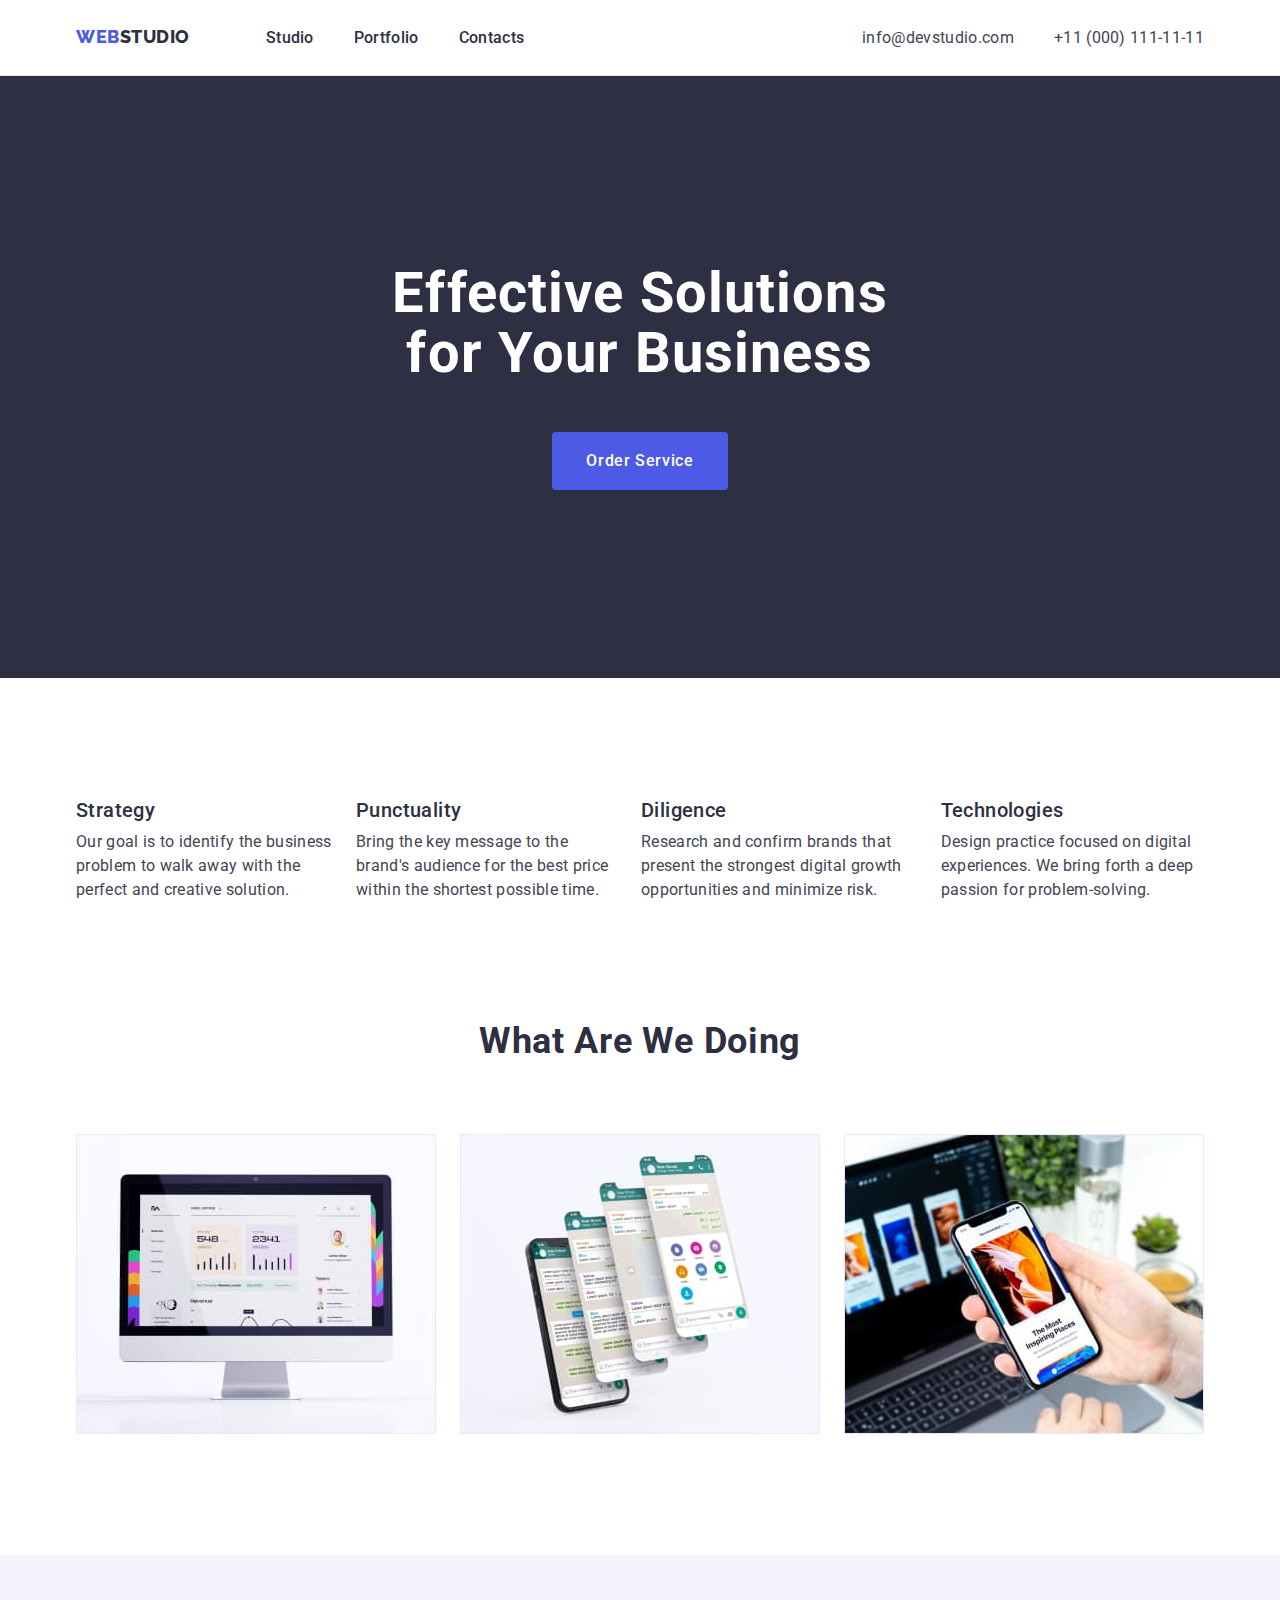
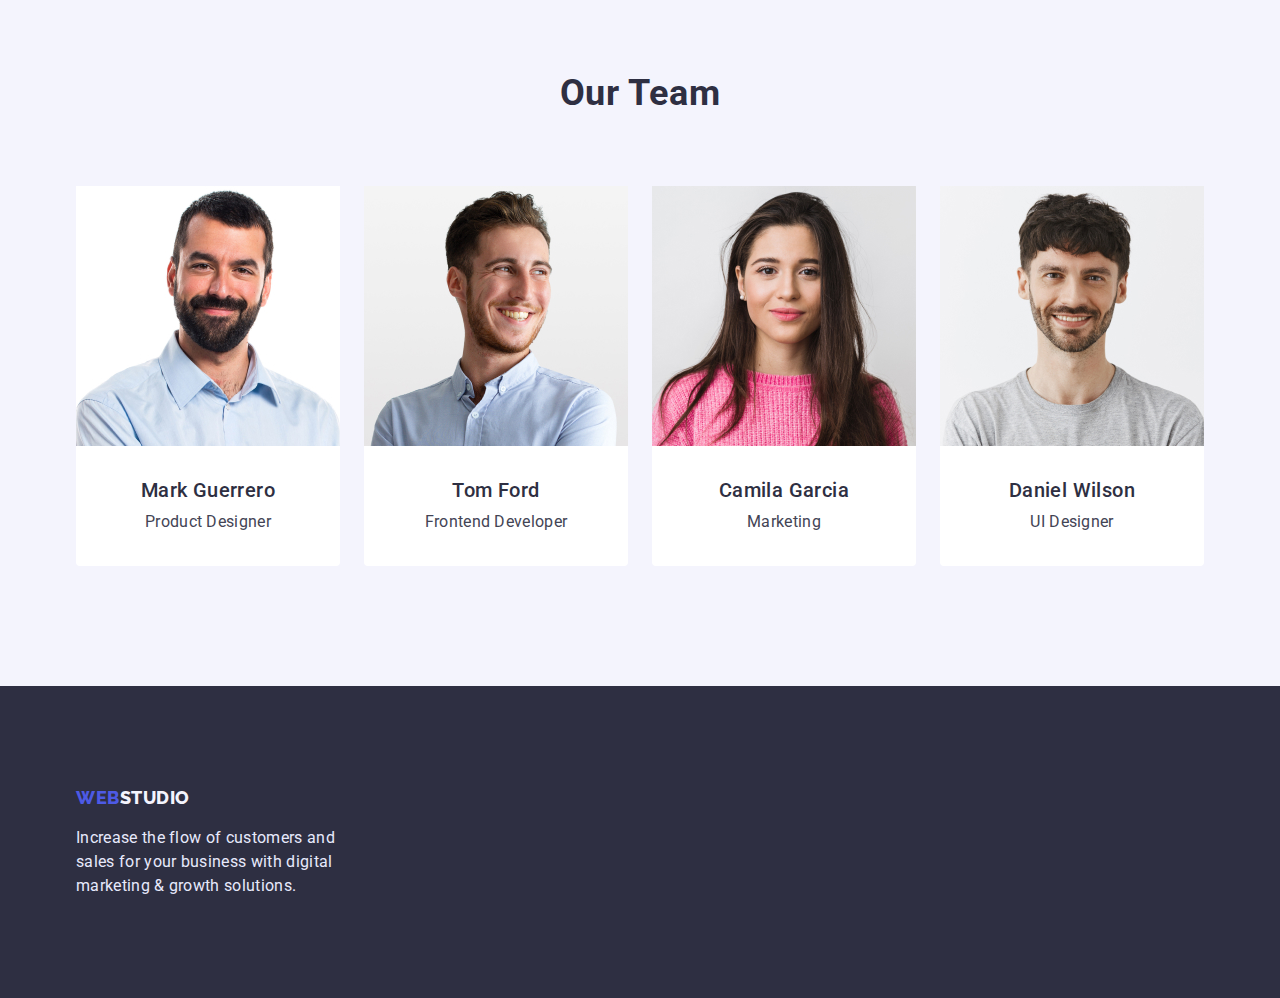
==== commit b970df93: "version-3" ====
--- a/index.html
+++ b/index.html
@@ -72,28 +72,28 @@
         <div class="container">
           <h2 class="h-second-section" hidden>Strategy</h2>
           <ul class="list list-of-benefits">
-            <li сlass="text-benefit">
+            <li class="text-benefit">
               <h3 class="section-subtitle">Strategy</h3>
               <p class="text-section-subtitle">
                 Our goal is to identify the business problem to walk away with
                 the perfect and creative solution.
               </p>
             </li>
-            <li сlass="text-benefit">
+            <li class="text-benefit">
               <h3 class="section-subtitle">Punctuality</h3>
               <p class="text-section-subtitle">
                 Bring the key message to the brand's audience for the best price
                 within the shortest possible time.
               </p>
             </li>
-            <li сlass="text-benefit">
+            <li class="text-benefit">
               <h3 class="section-subtitle">Diligence</h3>
               <p class="text-section-subtitle">
                 Research and confirm brands that present the strongest digital
                 growth opportunities and minimize risk.
               </p>
             </li>
-            <li сlass="text-benefit">
+            <li class="text-benefit">
               <h3 class="section-subtitle">Technologies</h3>
               <p class="text-section-subtitle">
                 Design practice focused on digital experiences. We bring forth a
--- a/css/styles.css
+++ b/css/styles.css
@@ -327,21 +327,24 @@
   flex-wrap: wrap;
 }
 
-.pictures-of-works:not(:nth-last-child(-n + 3)) {
+/*.pictures-of-works:not(:nth-last-child(-n + 3)) {
   margin-bottom: 48px;
 }
 .pictures-of-works:not(:nth-child(3n)) {
   margin-right: 24px;
-}
-/*.pictures-of-works {
+}*/
+.pictures-of-works {
   flex-basis: calc((100%-48px) / 3);
-}*/
-
+}
+.portfolio-img {
+  display: flex;
+  flex-wrap: wrap;
+  gap: 24px 48px;
+}
 .typical-examples-work {
   border-left: 1px solid #e7e9fc;
   border-right: 1px solid #e7e9fc;
   border-bottom: 1px solid #e7e9fc;
-  padding-top: 32px;
 }
 
 /*FOOTER*/
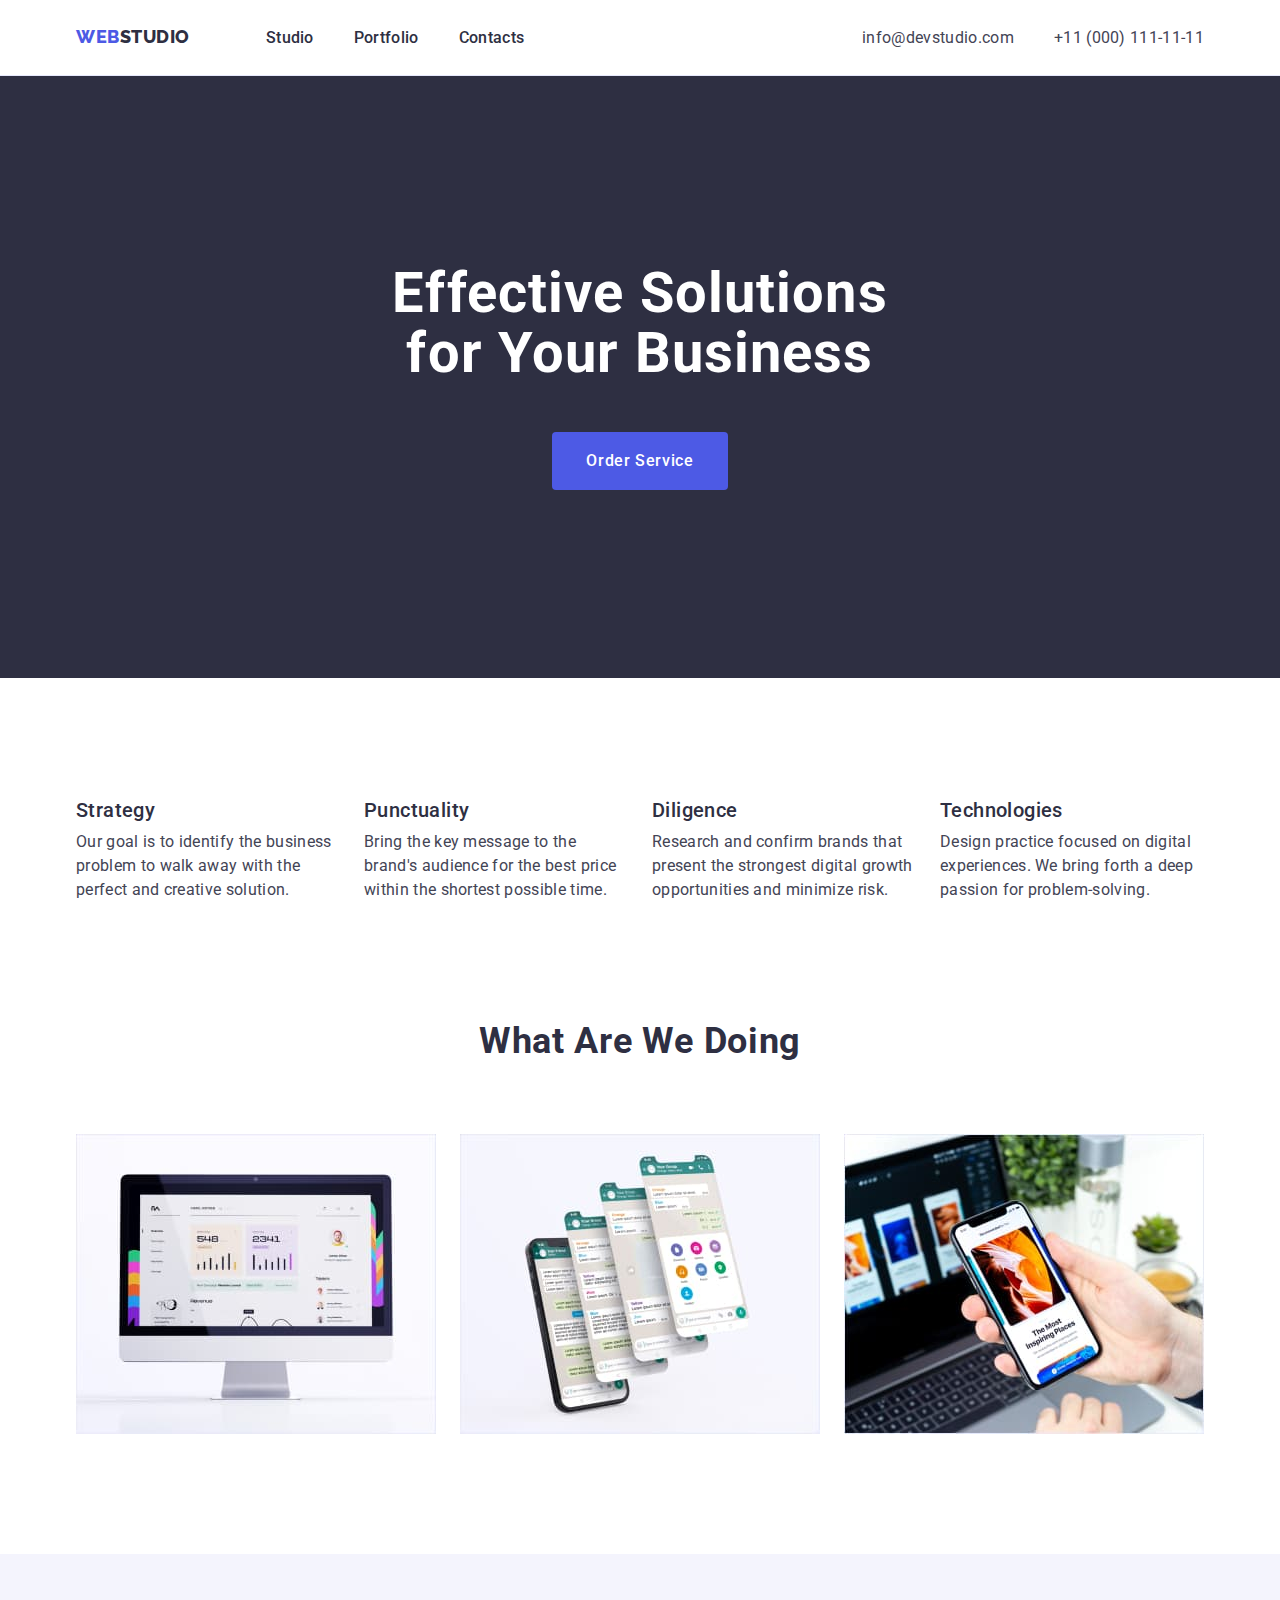
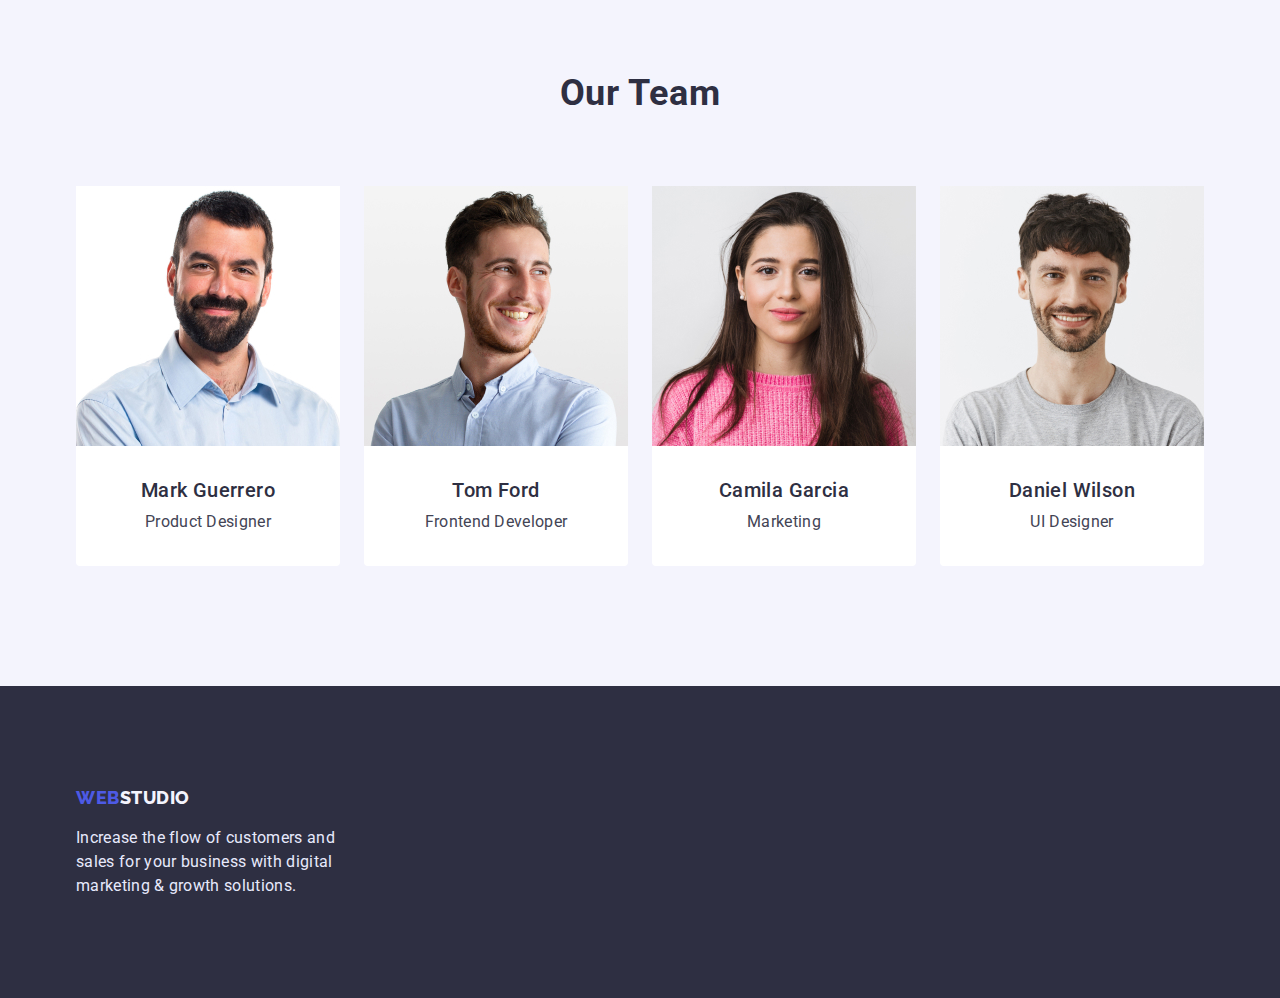
==== commit b8e1d4b4: "version1" ====
--- a/index.html
+++ b/index.html
@@ -59,7 +59,7 @@
     <main>
       <!--===========HERO============-->
       <section class="hero">
-        <div class="container">
+        <div class="container first-container-background">
           <h1 class="section-name">
             Effective Solutions <br />
             for Your Business
--- a/css/styles.css
+++ b/css/styles.css
@@ -181,6 +181,7 @@
   line-height: 1.5;
   letter-spacing: 0.02em;
 }
+
 /*=================================Second section STRATEGY PUNCTUALITY==========================*/
 .list-of-benefits {
   display: flex;
@@ -201,6 +202,9 @@
 .text-benefit:not(:last-child) {
   margin-right: 24px;
 }
+.text-benefit {
+  flex-basis: 264.5px;
+}
 .section-subtitle {
   margin-bottom: 8px;
 }
@@ -288,27 +292,34 @@
   background-color: var(--color-blue);
   border-color: transparent;
 }
-.menu-sections {
-  display: flex;
-  margin-bottom: 72px;
-  justify-content: center;
-}
-.btn-portfolio:not(:last-child) {
-  margin-right: 24px;
-}
-.btn-portfolio {
+.filter-btn {
   padding-left: 24px;
   padding-right: 24px;
   padding-top: 12px;
   padding-bottom: 12px;
 }
+.menu-sections {
+  display: flex;
+  margin-bottom: 72px;
+  justify-content: center;
+}
+.btn-portfolio:not(:last-child) {
+  margin-right: 24px;
+}
+/*.btn-portfolio {
+  padding-left: 24px;
+  padding-right: 24px;
+  padding-top: 12px;
+  padding-bottom: 12px;
+  }*/
+
 /*================Subheadings of the second section====================*/
 .nav-types-work {
   font-weight: 500;
   font-size: 20px;
   line-height: 1.2;
   letter-spacing: 0.02em;
-
+  margin-bottom: 8px;
   color: var(--color-menu);
 }
 .section-subtitle {
@@ -327,24 +338,23 @@
   flex-wrap: wrap;
 }
 
-/*.pictures-of-works:not(:nth-last-child(-n + 3)) {
-  margin-bottom: 48px;
-}
-.pictures-of-works:not(:nth-child(3n)) {
-  margin-right: 24px;
-}*/
-.pictures-of-works {
-  flex-basis: calc((100%-48px) / 3);
-}
 .portfolio-img {
   display: flex;
   flex-wrap: wrap;
-  gap: 24px 48px;
+  row-gap: 48px;
+  column-gap: 24px;
 }
 .typical-examples-work {
   border-left: 1px solid #e7e9fc;
   border-right: 1px solid #e7e9fc;
   border-bottom: 1px solid #e7e9fc;
+  padding: 32px 16px;
+}
+.section-portfolio {
+  padding-top: 96px;
+  padding-bottom: 120px;
+  padding-left: 156px;
+  padding-right: 156px;
 }
 
 /*FOOTER*/
